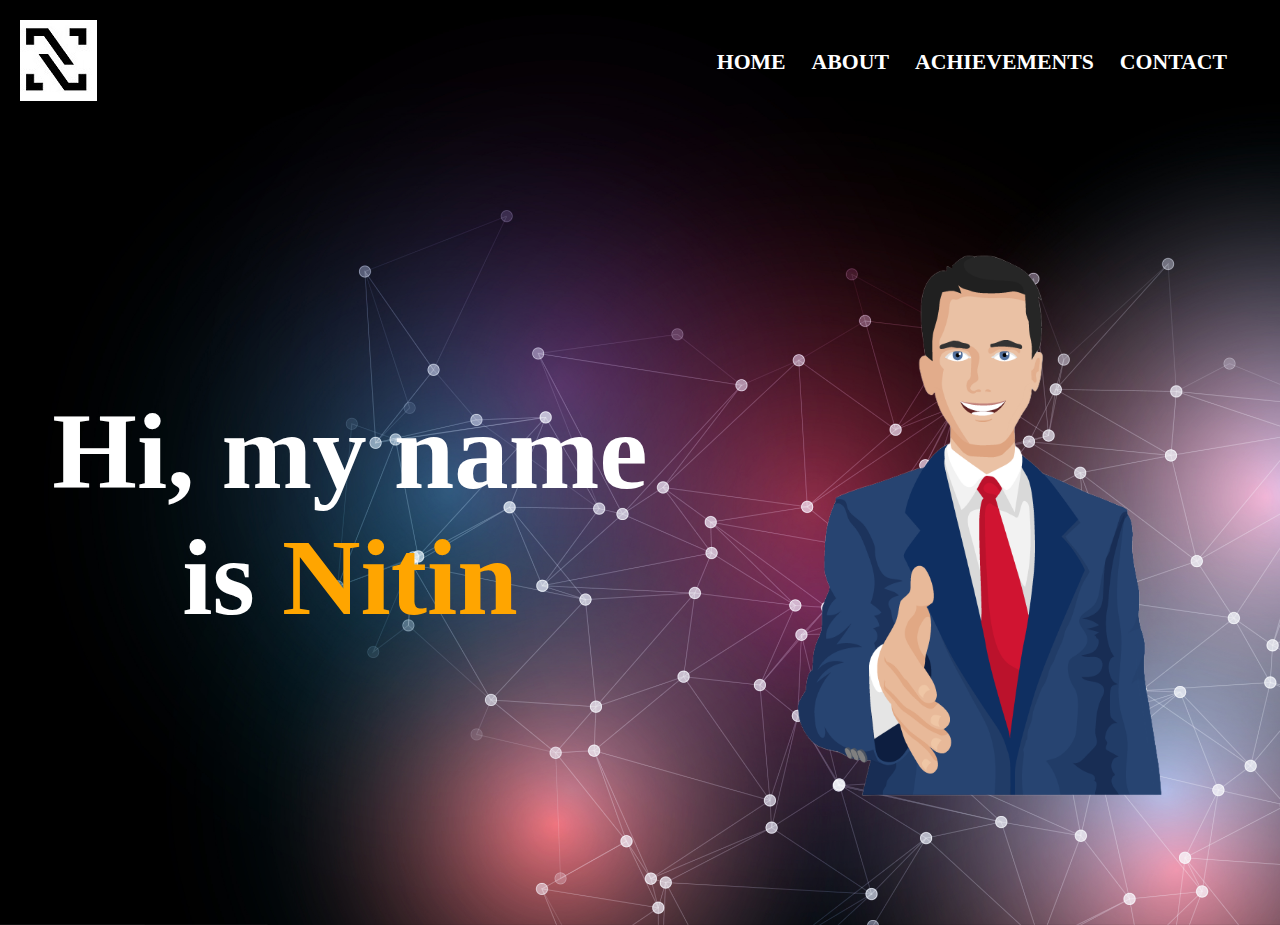
==== index.html @ 0baab7e6 "first commit" ====
<!DOCTYPE html>
<html lang="en">
<head>
    <meta charset="UTF-8">
    <meta http-equiv="X-UA-Compatible" content="IE=edge">
    <meta name="viewport" content="width=device-width, initial-scale=1.0">
    <link rel="stylesheet" href="index.css"/>
    <title>Document</title>
</head>
<body>

    <div class="section1">

        <header>
        
            <div class="logo">
                <img src=".\images\nitin.jpg" alt="" class="logo">
            </div>

            <nav>
                <ul class="listitems">
                    <li><a href="./index.html">HOME</a></li>
                    <li><a href="./about.html">ABOUT</a></li>
                    <li><a href="./achievements.html">ACHIEVEMENTS</a></li>
                    <li><a href="./contact.html">CONTACT</a></li>
                </ul>
            </nav>
        </header>

        <main>

            <div class="maininfo">
                <p class="intro1">Hi, my name is <span class="namecolour">Nitin</span></p>
            </div>

            <img src="./images/scary.png" class="me" height="600" width="600">

        </main>

    </div>



    
</body>
</html>
---- index.css ----
* {
    margin: 0px;
    padding: 0px;
}

body {
    width: 100%;
}

.section1 {
    background-image: url('./images/bg3.jpg');
    background-size: cover;
    background-repeat: no-repeat;
    width: 100%;
    height: 100%;
}

header {
    display: flex;
    align-items: center;
    padding-bottom: 100px;
    padding-top: 20px;
}

.logo {
    flex: 1;
    padding-left: 10px;
}

.listitems {
    display: flex;
    padding-right: 40px;
}

nav ul li {
    list-style: none;
    display: inline-block;
    padding: 3px;
    margin: 10px, 0;
    font-weight: bold;
    font-size: 1.7vw;
}

nav ul li a{
    padding: 10px;
    text-decoration: none;
    color: white;
    border-radius: 20px;
}

nav ul li a:hover {
    color: white;
    background: yellow;
    box-shadow: 0 0 10px yellow, 0 0 40px yellow, 0 0 80px yellow;
    transition-delay: 0.1s;
}


main {
    padding-left: 20px;
    padding-top: 20px;
    padding-bottom: 100px;
    display: flex;
    align-items: center;
}

.maininfo {
    font-weight: bold;
}

.intro1 {
    font-size: 8.5vw;
    padding-bottom: 20px;
    text-align: center;
    color: white;
}

.namecolour {
    color: orange;
}
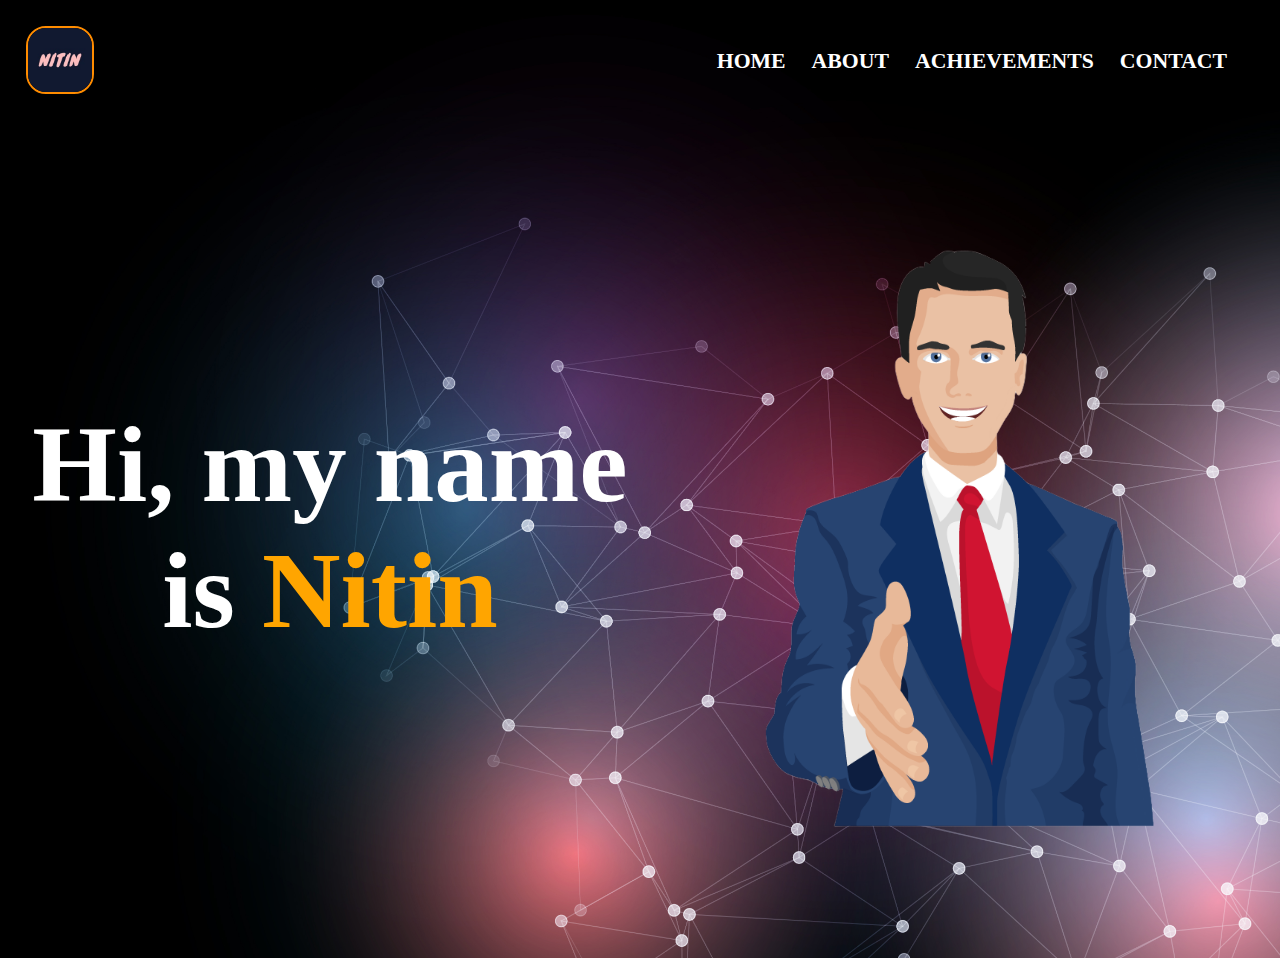
==== commit 575d8950: "Almost Done" ====
--- a/index.html
+++ b/index.html
@@ -13,8 +13,8 @@
 
         <header>
         
-            <div class="logo">
-                <img src=".\images\nitin.jpg" alt="" class="logo">
+            <div class="logo1">
+                <img src=".\images\mainlogo.jpg" alt="" class="logo">
             </div>
 
             <nav>
@@ -33,7 +33,7 @@
                 <p class="intro1">Hi, my name is <span class="namecolour">Nitin</span></p>
             </div>
 
-            <img src="./images/scary.png" class="me" height="600" width="600">
+            <img src="./images/mainguy.png" class="me" height="600" width="600">
 
         </main>
 
--- a/index.css
+++ b/index.css
@@ -19,12 +19,19 @@
     display: flex;
     align-items: center;
     padding-bottom: 100px;
-    padding-top: 20px;
+    padding-top: 2vw;
+}
+
+.logo1 {
+    flex: 1;
 }
 
 .logo {
-    flex: 1;
-    padding-left: 10px;
+    margin-left: 2vw;
+    width: 5vw;
+    height: 5vw;
+    border: 2px solid darkorange;
+    border-radius: 20px;
 }
 
 .listitems {
@@ -49,12 +56,16 @@
 }
 
 nav ul li a:hover {
-    color: white;
+    color: black;
     background: yellow;
     box-shadow: 0 0 10px yellow, 0 0 40px yellow, 0 0 80px yellow;
     transition-delay: 0.1s;
 }
 
+.me {
+    height: 50vw;
+    width: 50vw;
+}
 
 main {
     padding-left: 20px;
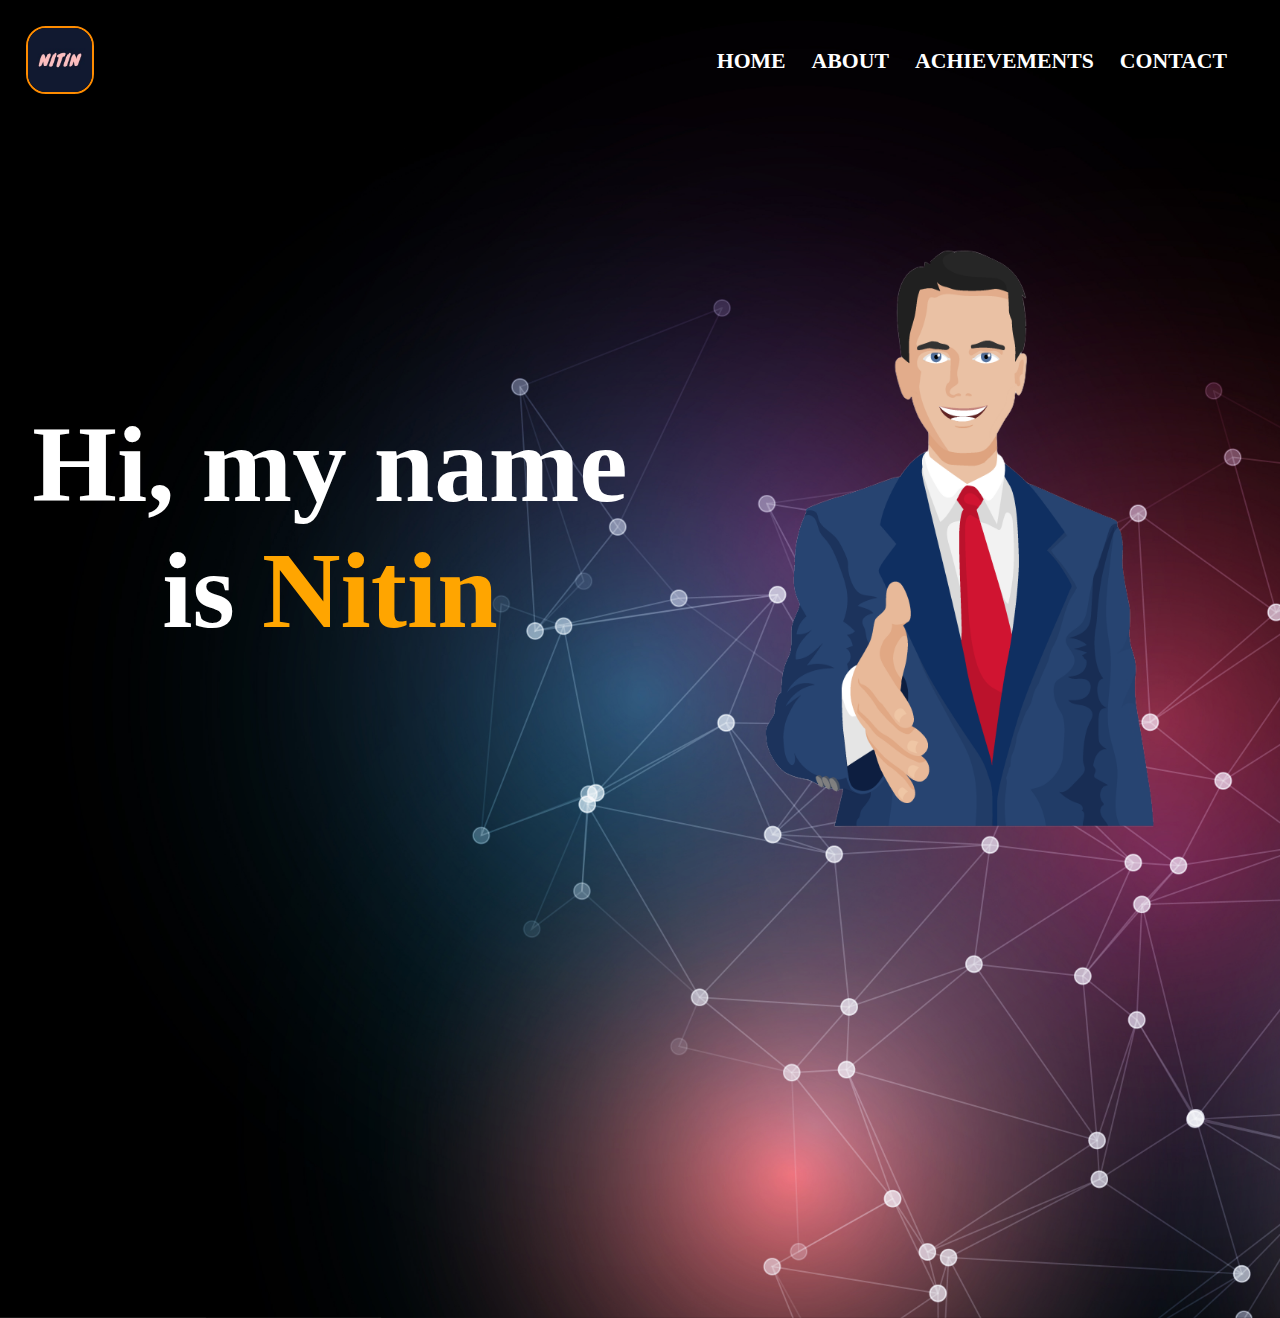
==== commit 97b43850: "titles" ====
--- a/index.html
+++ b/index.html
@@ -4,8 +4,8 @@
     <meta charset="UTF-8">
     <meta http-equiv="X-UA-Compatible" content="IE=edge">
     <meta name="viewport" content="width=device-width, initial-scale=1.0">
-    <link rel="stylesheet" href="index.css"/>
-    <title>Document</title>
+    <link rel="stylesheet" href="css/index.css"/>
+    <title>Home</title>
 </head>
 <body>
 
@@ -20,9 +20,9 @@
             <nav>
                 <ul class="listitems">
                     <li><a href="./index.html">HOME</a></li>
-                    <li><a href="./about.html">ABOUT</a></li>
-                    <li><a href="./achievements.html">ACHIEVEMENTS</a></li>
-                    <li><a href="./contact.html">CONTACT</a></li>
+                    <li><a href="./html/about.html">ABOUT</a></li>
+                    <li><a href="./html/achievements.html">ACHIEVEMENTS</a></li>
+                    <li><a href="./html/contact.html">CONTACT</a></li>
                 </ul>
             </nav>
         </header>
--- a/css/index.css
+++ b/css/index.css
@@ -0,0 +1,89 @@
+* {
+    margin: 0px;
+    padding: 0px;
+}
+
+body {
+    background-image: url('../images/bg3.jpg');
+    background-size: cover;
+    background-repeat: no-repeat;
+    width: 100%;
+    height: 100%;
+    padding-bottom: 40vh;
+}
+
+
+header {
+    display: flex;
+    align-items: center;
+    padding-bottom: 100px;
+    padding-top: 2vw;
+}
+
+.logo1 {
+    flex: 1;
+}
+
+.logo {
+    margin-left: 2vw;
+    width: 5vw;
+    height: 5vw;
+    border: 2px solid darkorange;
+    border-radius: 20px;
+}
+
+.listitems {
+    display: flex;
+    padding-right: 40px;
+}
+
+nav ul li {
+    list-style: none;
+    display: inline-block;
+    padding: 3px;
+    margin: 10px, 0;
+    font-weight: bold;
+    font-size: 1.7vw;
+}
+
+nav ul li a{
+    padding: 10px;
+    text-decoration: none;
+    color: white;
+    border-radius: 20px;
+}
+
+nav ul li a:hover {
+    color: black;
+    background: yellow;
+    box-shadow: 0 0 10px yellow, 0 0 40px yellow, 0 0 80px yellow;
+    transition-delay: 0.1s;
+}
+
+.me {
+    height: 50vw;
+    width: 50vw;
+}
+
+main {
+    padding-left: 20px;
+    padding-top: 20px;
+    padding-bottom: 100px;
+    display: flex;
+    align-items: center;
+}
+
+.maininfo {
+    font-weight: bold;
+}
+
+.intro1 {
+    font-size: 8.5vw;
+    padding-bottom: 20px;
+    text-align: center;
+    color: white;
+}
+
+.namecolour {
+    color: orange;
+}
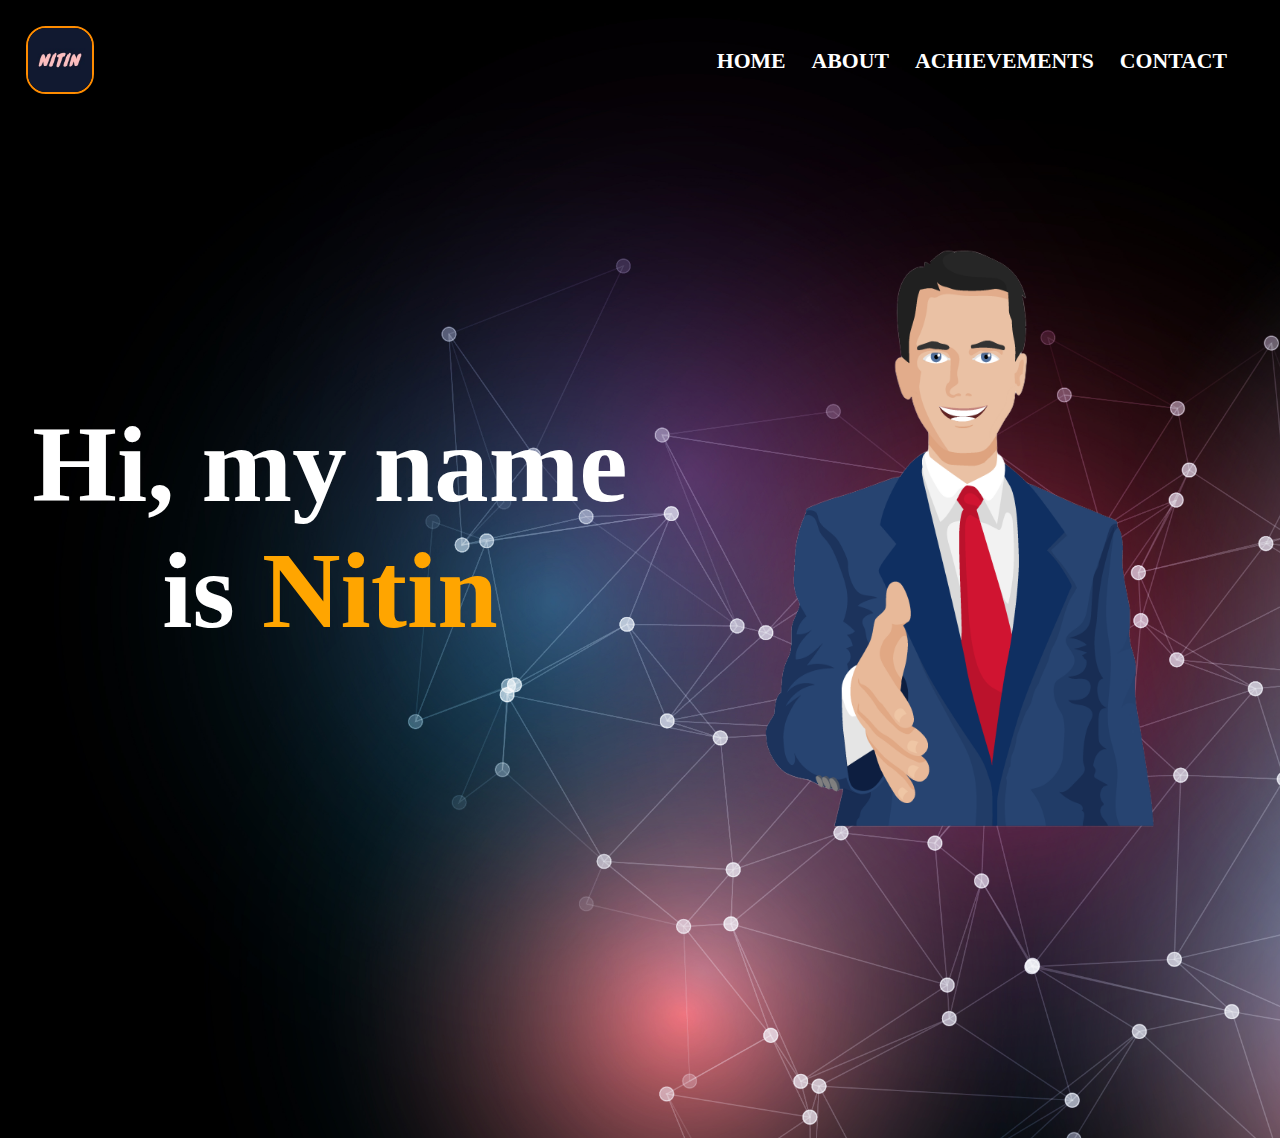
==== commit f7e7db12: "tryna make it anti-phone" ====
--- a/index.html
+++ b/index.html
@@ -8,6 +8,11 @@
     <title>Home</title>
 </head>
 <body>
+
+    <div class="mobile">
+        <p class="mobhead"> Screen Alert !!!</p><br>
+        <p class="mobdesc">Unfortunately this site is not very well compatable with mobile phones and other smaller devices as of now. Please do open this website on your desktop or laptop for the best experience.</p>
+    </div>
 
     <div class="section1">
 
--- a/css/index.css
+++ b/css/index.css
@@ -3,13 +3,17 @@
     padding: 0px;
 }
 
-body {
+.mobile {
+    display: none;
+}
+
+.section1 {
     background-image: url('../images/bg3.jpg');
     background-size: cover;
     background-repeat: no-repeat;
     width: 100%;
     height: 100%;
-    padding-bottom: 40vh;
+    padding-bottom: 20vh;
 }
 
 
@@ -87,3 +91,42 @@
 .namecolour {
     color: orange;
 }
+
+
+@media screen and (max-width:700px){
+    .section1{
+        display: none;
+    }
+
+    body {
+        background-color: cyan;
+    }
+
+    .mobile {
+        margin-top: 40vh;
+        margin-left: 10vh;
+        margin-right: 10vh;
+        border: 5px solid black;
+        display: contents;
+        display: flex;
+        flex-direction: column;
+        align-items: center;
+        padding-left: 10vh;
+        padding-right: 10vh;
+        padding-top: 5vh;
+        padding-bottom: 5vh;
+        justify-content: center;
+        text-align: center;
+        background-color: aquamarine;
+    }
+
+    .mobhead {
+        font-size: 10vh;
+        font-weight: bold;
+    }
+
+    .mobdesc {
+        font-size: 3.5vh;
+    }
+
+}